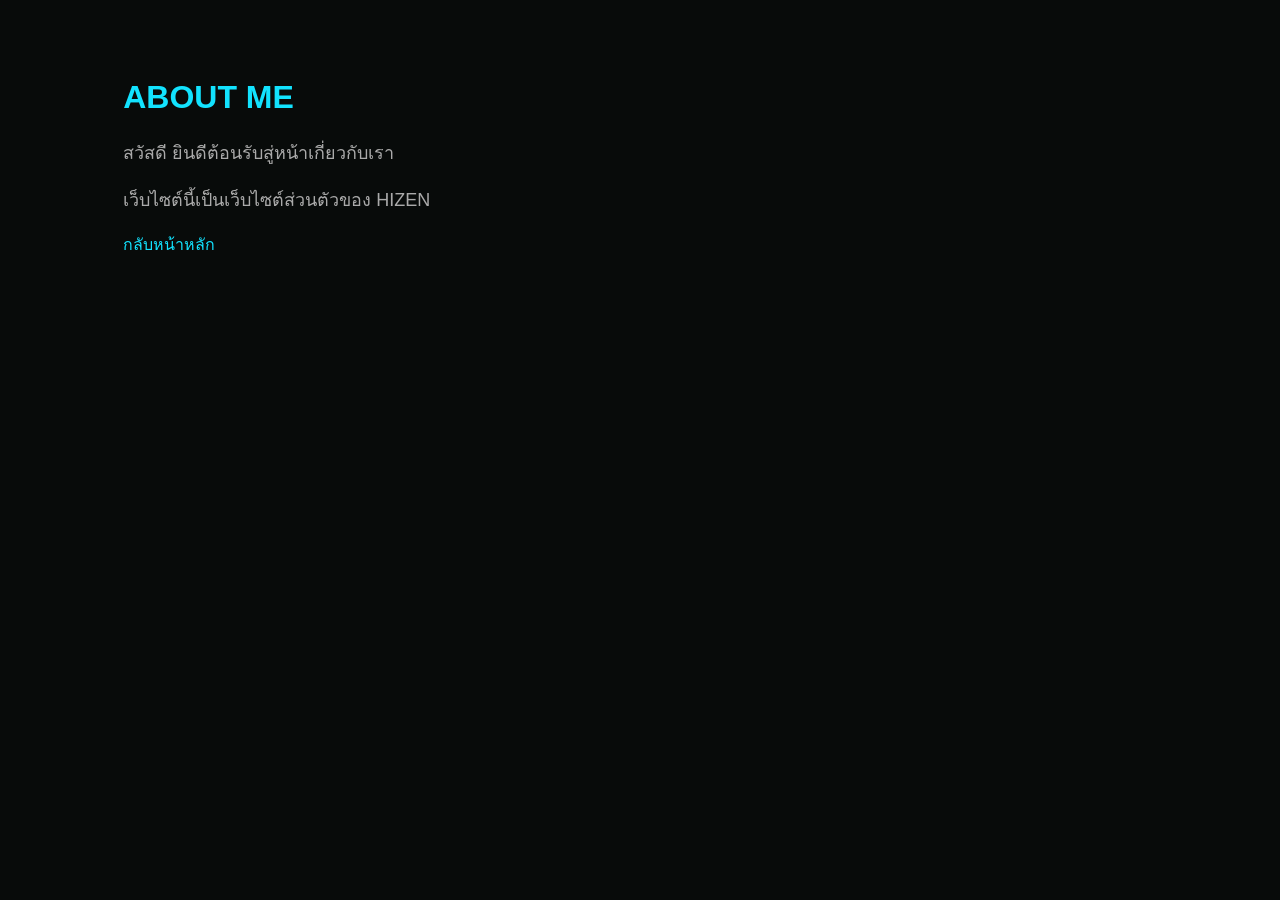
==== about.html @ 9fbb930d "Add files via upload" ====
<!DOCTYPE html>
<html lang="th">
<head>
    <meta charset="UTF-8">
    <meta name="viewport" content="width=device-width, initial-scale=1.0">
    <title>ABOUT ME | HIZEN</title>

    <style>
        body {
            background: #080b0a;
            color: white;
            font-family: sans-serif;
            padding: 50px 9%;
        }

        h1 {
            color: #12e3ff;
        }

        p {
            color: #aaa;
            font-size: 18px;
        }

        a {
            color: #12e3ff;
            text-decoration: none;
        }
    </style>
</head>

<body>

    <h1>ABOUT ME</h1>

    <p>สวัสดี ยินดีต้อนรับสู่หน้าเกี่ยวกับเรา</p>
    <p>เว็บไซต์นี้เป็นเว็บไซต์ส่วนตัวของ HIZEN</p>

    <a href="index.html">กลับหน้าหลัก</a>

</body>
</html>
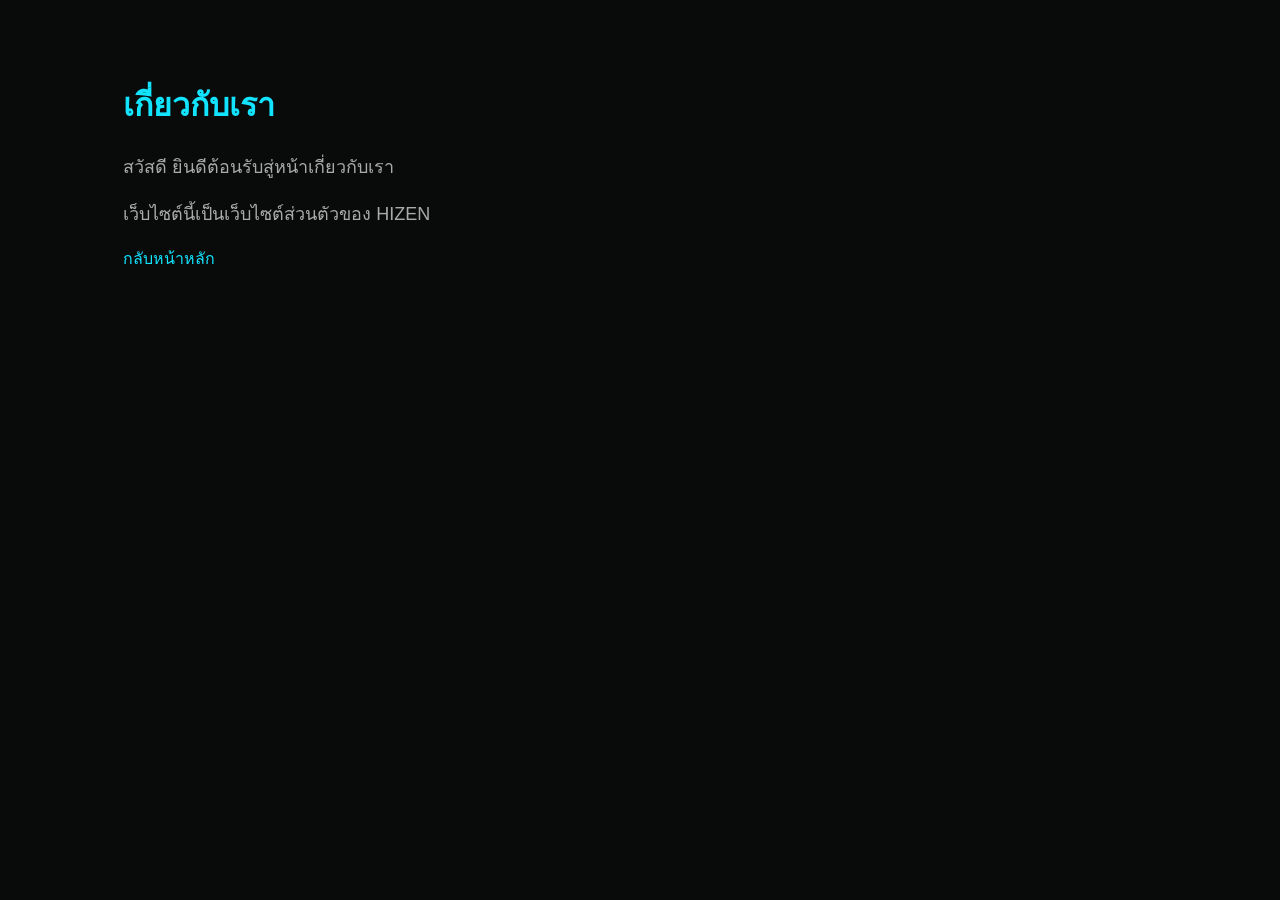
==== commit 9b98721b: "Add files via upload" ====
--- a/about.html
+++ b/about.html
@@ -32,7 +32,7 @@
 
 <body>
 
-    <h1>ABOUT ME</h1>
+    <h1>เกี่ยวกับเรา</h1>
 
     <p>สวัสดี ยินดีต้อนรับสู่หน้าเกี่ยวกับเรา</p>
     <p>เว็บไซต์นี้เป็นเว็บไซต์ส่วนตัวของ HIZEN</p>
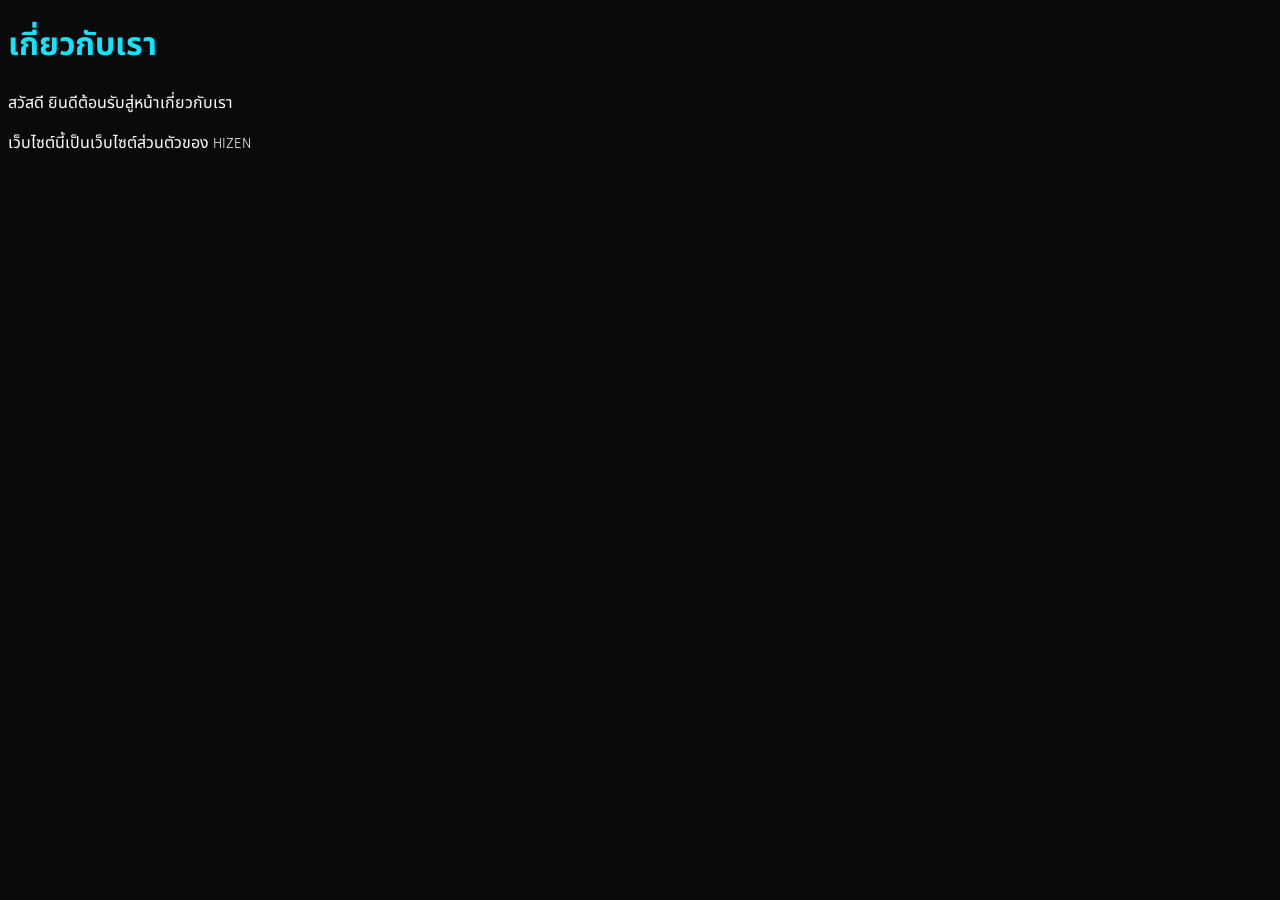
==== commit 6e7a8e64: "Add files via upload" ====
--- a/about.html
+++ b/about.html
@@ -4,40 +4,36 @@
 <head>
     <meta charset="UTF-8">
     <meta name="viewport" content="width=device-width, initial-scale=1.0">
-    <title>ABOUT ME | HIZEN</title>
+
+    <title>HIZEN.com</title>
+
+    <link href="https://fonts.googleapis.com/css2?family=Orbitron:wght@500;600;700&family=Rajdhani:wght@400;500;600;700&family=Noto+Sans+Thai:wght@400;500;600;700&display=swap" rel="stylesheet">
 
     <style>
         body {
             background: #080b0a;
             color: white;
-            font-family: sans-serif;
-            padding: 50px 9%;
+            font-family: 'Rajdhani', 'Noto Sans Thai', sans-serif;
+        }
+
+        h1, h2, h3 {
+            font-family: 'Orbitron', 'Noto Sans Thai', sans-serif;
         }
 
         h1 {
             color: #12e3ff;
-        }
-
-        p {
-            color: #aaa;
-            font-size: 18px;
-        }
-
-        a {
-            color: #12e3ff;
-            text-decoration: none;
         }
     </style>
 </head>
 
 <body>
 
-    <h1>เกี่ยวกับเรา</h1>
+            <h1>เกี่ยวกับเรา</h1>
 
-    <p>สวัสดี ยินดีต้อนรับสู่หน้าเกี่ยวกับเรา</p>
-    <p>เว็บไซต์นี้เป็นเว็บไซต์ส่วนตัวของ HIZEN</p>
+            <p>สวัสดี ยินดีต้อนรับสู่หน้าเกี่ยวกับเรา</p>
 
-    <a href="index.html">กลับหน้าหลัก</a>
+            <p>เว็บไซต์นี้เป็นเว็บไซต์ส่วนตัวของ HIZEN</p>
+
 
 </body>
 </html>
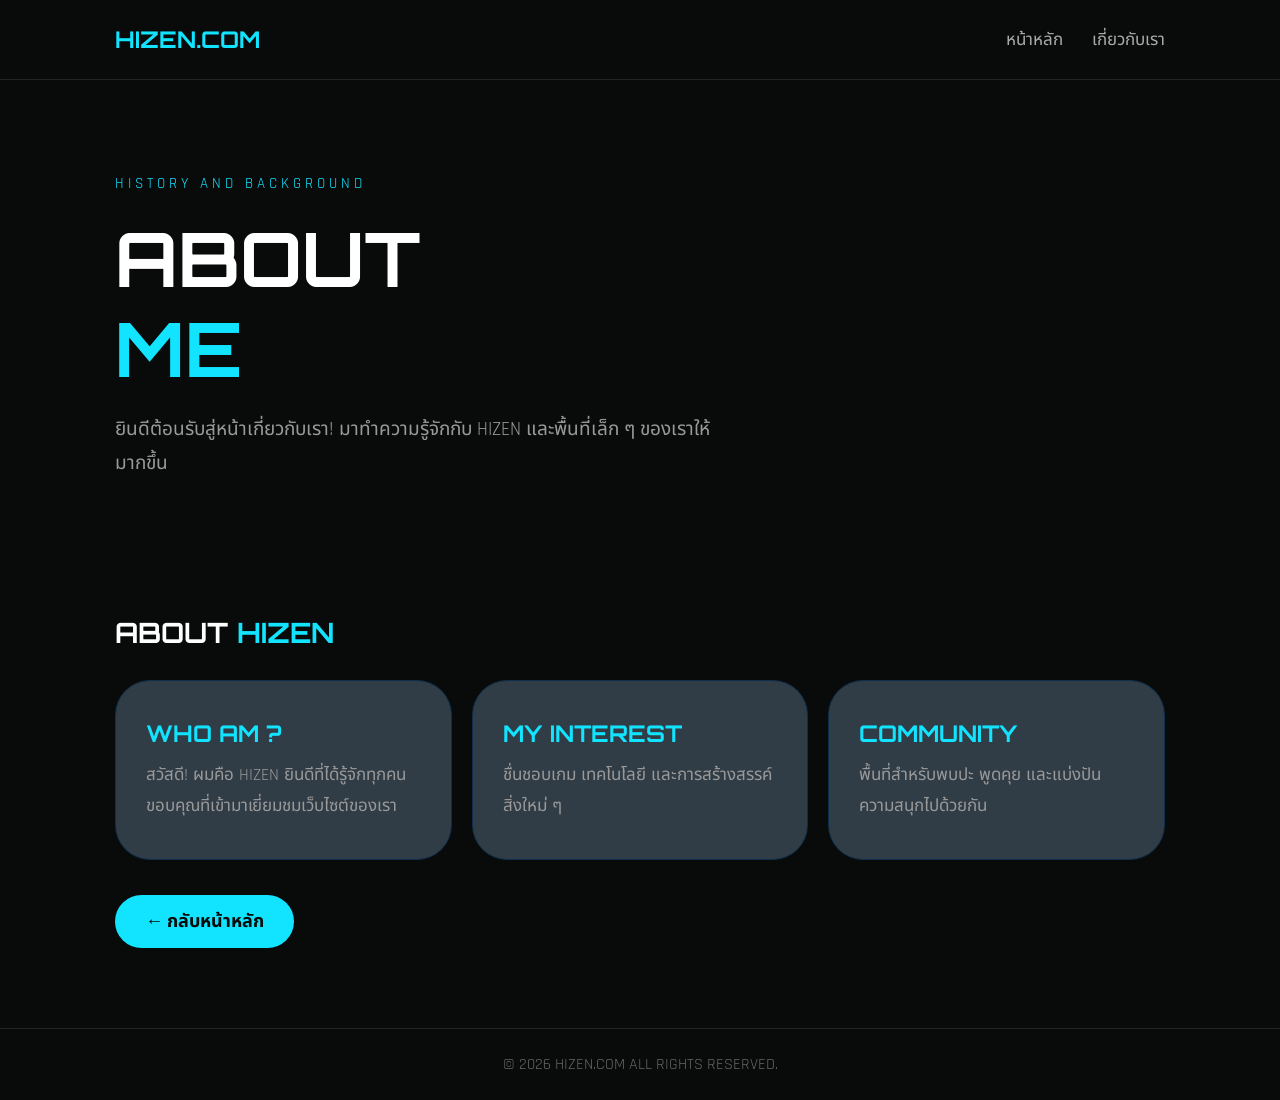
==== commit cd96b73c: "Add files via upload" ====
--- a/about.html
+++ b/about.html
@@ -4,36 +4,258 @@
 <head>
     <meta charset="UTF-8">
     <meta name="viewport" content="width=device-width, initial-scale=1.0">
-
-    <title>HIZEN.com</title>
+    <title>HIZEN.COM</title>
 
     <link href="https://fonts.googleapis.com/css2?family=Orbitron:wght@500;600;700&family=Rajdhani:wght@400;500;600;700&family=Noto+Sans+Thai:wght@400;500;600;700&display=swap" rel="stylesheet">
 
     <style>
+        * {
+            margin: 0;
+            padding: 0;
+            box-sizing: border-box;
+        }
+
+        html {
+            scroll-behavior: smooth;
+        }
+
         body {
             background: #080b0a;
-            color: white;
+            color: #ffffff;
             font-family: 'Rajdhani', 'Noto Sans Thai', sans-serif;
         }
 
-        h1, h2, h3 {
+        header {
+            display: flex;
+            justify-content: space-between;
+            align-items: center;
+            padding: 25px 9%;
+            border-bottom: 1px solid #202722;
+        }
+
+        .logo {
+            font-family: 'Orbitron', sans-serif;
+            font-size: 23px;
+            font-weight: 700;
+            color: #12e3ff;
+        }
+
+        nav a {
+            color: #aaa;
+            text-decoration: none;
+            margin-left: 25px;
+            font-size: 17px;
+            transition: 0.3s;
+        }
+
+        nav a:hover {
+            color: #12e3ff;
+        }
+
+        .hero {
+            min-height: 55vh;
+            display: flex;
+            flex-direction: column;
+            justify-content: center;
+            padding: 70px 9%;
+        }
+
+        .tag {
+            color: #12e3ff;
+            letter-spacing: 4px;
+            font-size: 15px;
+            margin-bottom: 20px;
+        }
+
+        h1 {
+            font-family: 'Orbitron', sans-serif;
+            font-size: clamp(38px, 8vw, 75px);
+            line-height: 1.2;
+            margin-bottom: 20px;
+        }
+
+        h1 span {
+            color: #12e3ff;
+        }
+
+        .description {
+            color: #999;
+            font-size: 19px;
+            max-width: 600px;
+            line-height: 1.8;
+        }
+
+        .section {
+            padding: 40px 9% 80px;
+        }
+
+        .section-title {
             font-family: 'Orbitron', 'Noto Sans Thai', sans-serif;
-        }
-
-        h1 {
-            color: #12e3ff;
+            font-size: 28px;
+            margin-bottom: 30px;
+        }
+
+        .section-title span {
+            color: #12e3ff;
+        }
+
+        .cards {
+            display: grid;
+            grid-template-columns: repeat(auto-fit, minmax(220px, 1fr));
+            gap: 20px;
+        }
+
+        .card {
+            background: #303c46;
+            border: 1px solid #0e2f4b;
+            padding: 35px 30px;
+            transition: 0.3s;
+            border-radius: 35px;
+            min-height: 180px;
+            display: flex;
+            flex-direction: column;
+            justify-content: center;
+        }
+
+        .card:hover {
+            border-color: #12e3ff;
+            transform: translateY(-5px);
+            box-shadow: 0 8px 25px rgba(18, 227, 255, 0.1);
+        }
+
+        .card h3 {
+            color: #12e3ff;
+            font-size: 23px;
+            margin-bottom: 12px;
+            font-family: 'Orbitron', 'Noto Sans Thai', sans-serif;
+        }
+
+        .card p {
+            color: #999;
+            font-size: 17px;
+            line-height: 1.8;
+        }
+
+        .back-home {
+            display: inline-block;
+            margin-top: 35px;
+            padding: 13px 30px;
+            background: #12e3ff;
+            color: #080b0a;
+            text-decoration: none;
+            font-size: 18px;
+            font-weight: 700;
+            border-radius: 999px;
+            transition: 0.3s;
+        }
+
+        .back-home:hover {
+            background: #ffffff;
+            transform: translateY(-4px);
+            box-shadow: 0 0 20px rgba(18, 227, 255, 0.3);
+        }
+
+        footer {
+            text-align: center;
+            padding: 25px;
+            color: #666;
+            border-top: 1px solid #202722;
+        }
+
+        @media (max-width: 600px) {
+            header {
+                flex-direction: column;
+                gap: 20px;
+            }
+
+            nav a {
+                margin: 0 8px;
+                font-size: 15px;
+            }
+
+            .hero {
+                min-height: 45vh;
+            }
+
+            .section {
+                padding-left: 6%;
+                padding-right: 6%;
+            }
         }
     </style>
 </head>
 
 <body>
 
-            <h1>เกี่ยวกับเรา</h1>
-
-            <p>สวัสดี ยินดีต้อนรับสู่หน้าเกี่ยวกับเรา</p>
-
-            <p>เว็บไซต์นี้เป็นเว็บไซต์ส่วนตัวของ HIZEN</p>
-
+    <header>
+        <div class="logo">HIZEN.COM</div>
+
+        <nav>
+            <a href="index.html">หน้าหลัก</a>
+            <a href="about.html">เกี่ยวกับเรา</a>
+        </nav>
+    </header>
+
+    <section class="hero">
+        <div class="tag">HISTORY AND BACKGROUND</div>
+
+        <h1>
+             ABOUT<br>
+             <span>ME</span>
+            
+        </h1>
+
+        <p class="description">
+            ยินดีต้อนรับสู่หน้าเกี่ยวกับเรา!
+            มาทำความรู้จักกับ HIZEN
+            และพื้นที่เล็ก ๆ ของเราให้มากขึ้น
+        </p>
+    </section>
+
+    <section class="section">
+
+        <h2 class="section-title">
+            ABOUT <span>HIZEN</span>
+        </h2>
+
+        <div class="cards">
+
+            <div class="card">
+                <h3>WHO AM ?</h3>
+                <p>
+                    สวัสดี! ผมคือ HIZEN
+                    ยินดีที่ได้รู้จักทุกคน
+                    ขอบคุณที่เข้ามาเยี่ยมชมเว็บไซต์ของเรา
+                </p>
+            </div>
+
+            <div class="card">
+                <h3>MY INTEREST</h3>
+                <p>
+                    ชื่นชอบเกม เทคโนโลยี
+                    และการสร้างสรรค์สิ่งใหม่ ๆ
+                </p>
+            </div>
+
+            <div class="card">
+                <h3>COMMUNITY</h3>
+                <p>
+                    พื้นที่สำหรับพบปะ พูดคุย
+                    และแบ่งปันความสนุกไปด้วยกัน
+                </p>
+            </div>
+
+        </div>
+
+        <a href="index.html" class="back-home">
+            ← กลับหน้าหลัก
+        </a>
+
+    </section>
+
+    <footer>
+        © 2026 HIZEN.COM ALL RIGHTS RESERVED.
+    </footer>
 
 </body>
 </html>
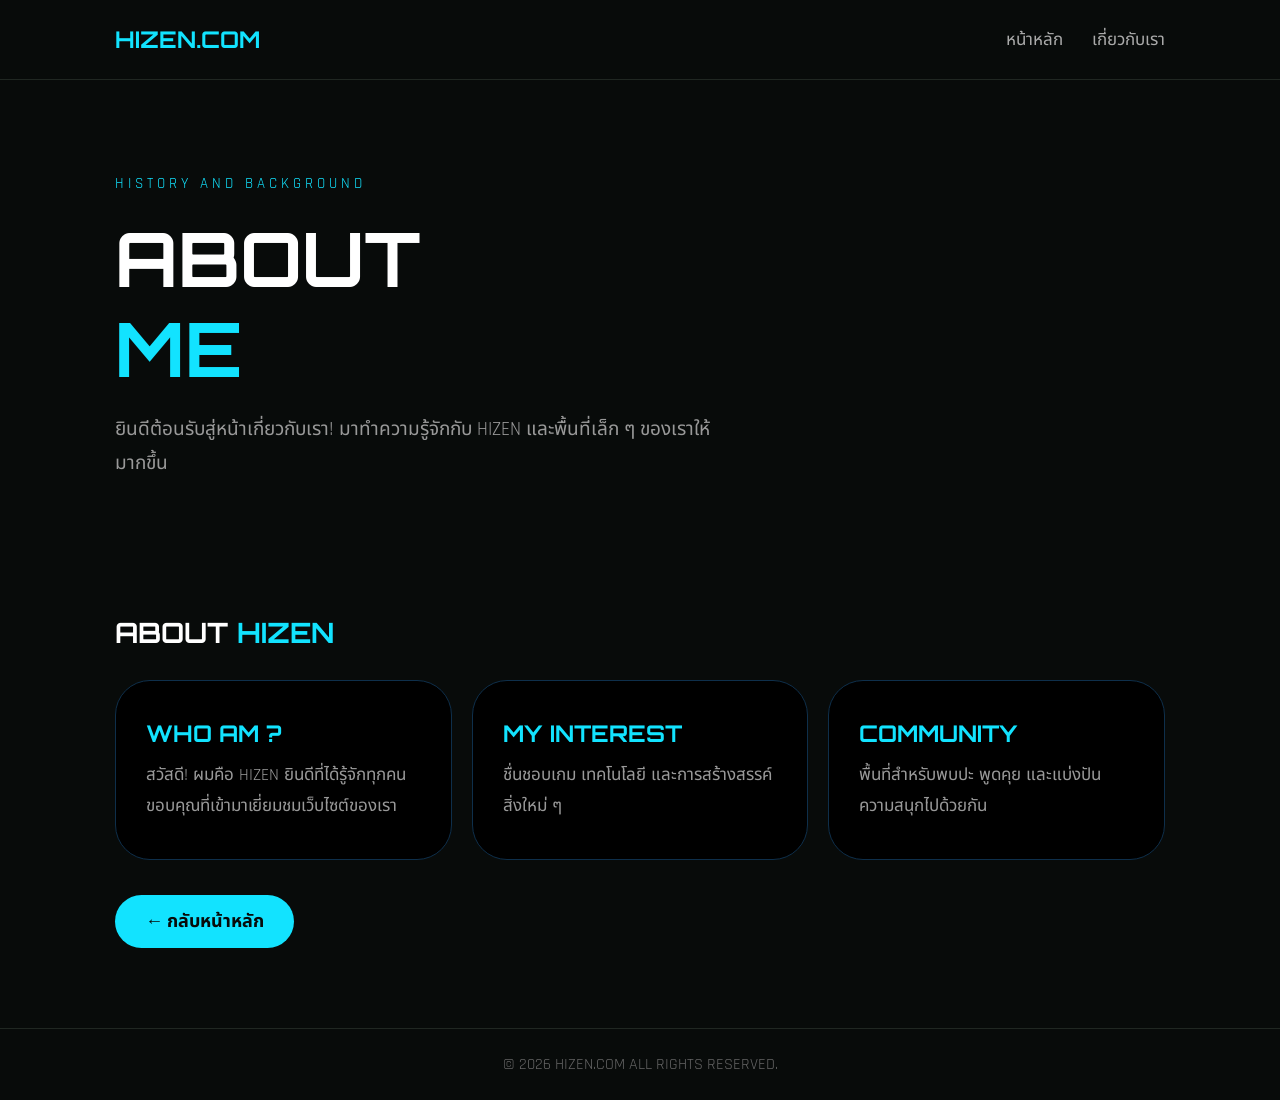
==== commit 21f2149a: "Add files via upload" ====
--- a/about.html
+++ b/about.html
@@ -106,7 +106,7 @@
         }
 
         .card {
-            background: #303c46;
+            background: #000000;
             border: 1px solid #0e2f4b;
             padding: 35px 30px;
             transition: 0.3s;
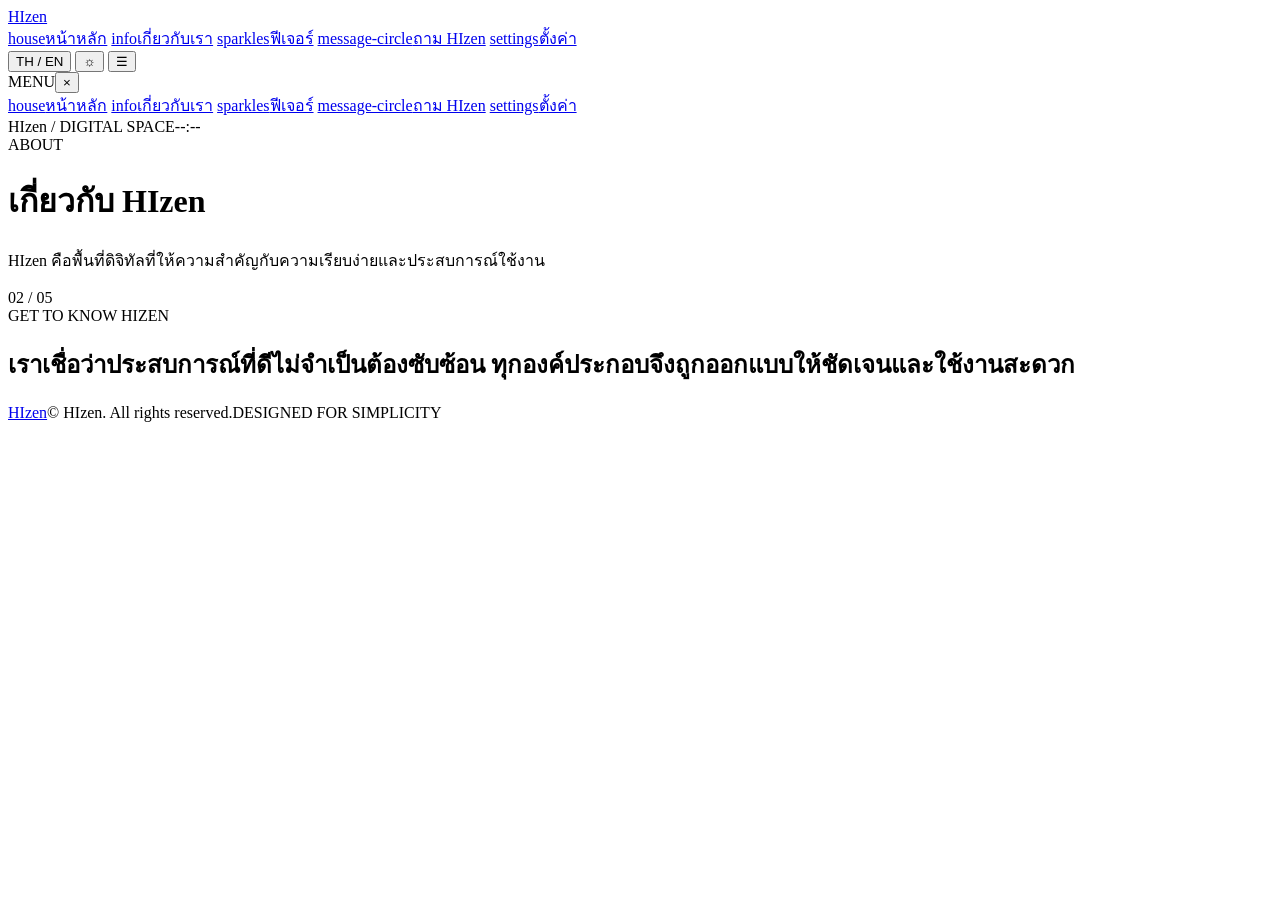
==== commit 5de6de73: "Add files via upload" ====
--- a/about.html
+++ b/about.html
@@ -1,261 +1,53 @@
-
-<!DOCTYPE html>
-<html lang="th">
-<head>
-    <meta charset="UTF-8">
-    <meta name="viewport" content="width=device-width, initial-scale=1.0">
-    <title>HIZEN.COM</title>
-
-    <link href="https://fonts.googleapis.com/css2?family=Orbitron:wght@500;600;700&family=Rajdhani:wght@400;500;600;700&family=Noto+Sans+Thai:wght@400;500;600;700&display=swap" rel="stylesheet">
-
-    <style>
-        * {
-            margin: 0;
-            padding: 0;
-            box-sizing: border-box;
-        }
-
-        html {
-            scroll-behavior: smooth;
-        }
-
-        body {
-            background: #080b0a;
-            color: #ffffff;
-            font-family: 'Rajdhani', 'Noto Sans Thai', sans-serif;
-        }
-
-        header {
-            display: flex;
-            justify-content: space-between;
-            align-items: center;
-            padding: 25px 9%;
-            border-bottom: 1px solid #202722;
-        }
-
-        .logo {
-            font-family: 'Orbitron', sans-serif;
-            font-size: 23px;
-            font-weight: 700;
-            color: #12e3ff;
-        }
-
-        nav a {
-            color: #aaa;
-            text-decoration: none;
-            margin-left: 25px;
-            font-size: 17px;
-            transition: 0.3s;
-        }
-
-        nav a:hover {
-            color: #12e3ff;
-        }
-
-        .hero {
-            min-height: 55vh;
-            display: flex;
-            flex-direction: column;
-            justify-content: center;
-            padding: 70px 9%;
-        }
-
-        .tag {
-            color: #12e3ff;
-            letter-spacing: 4px;
-            font-size: 15px;
-            margin-bottom: 20px;
-        }
-
-        h1 {
-            font-family: 'Orbitron', sans-serif;
-            font-size: clamp(38px, 8vw, 75px);
-            line-height: 1.2;
-            margin-bottom: 20px;
-        }
-
-        h1 span {
-            color: #12e3ff;
-        }
-
-        .description {
-            color: #999;
-            font-size: 19px;
-            max-width: 600px;
-            line-height: 1.8;
-        }
-
-        .section {
-            padding: 40px 9% 80px;
-        }
-
-        .section-title {
-            font-family: 'Orbitron', 'Noto Sans Thai', sans-serif;
-            font-size: 28px;
-            margin-bottom: 30px;
-        }
-
-        .section-title span {
-            color: #12e3ff;
-        }
-
-        .cards {
-            display: grid;
-            grid-template-columns: repeat(auto-fit, minmax(220px, 1fr));
-            gap: 20px;
-        }
-
-        .card {
-            background: #000000;
-            border: 1px solid #0e2f4b;
-            padding: 35px 30px;
-            transition: 0.3s;
-            border-radius: 35px;
-            min-height: 180px;
-            display: flex;
-            flex-direction: column;
-            justify-content: center;
-        }
-
-        .card:hover {
-            border-color: #12e3ff;
-            transform: translateY(-5px);
-            box-shadow: 0 8px 25px rgba(18, 227, 255, 0.1);
-        }
-
-        .card h3 {
-            color: #12e3ff;
-            font-size: 23px;
-            margin-bottom: 12px;
-            font-family: 'Orbitron', 'Noto Sans Thai', sans-serif;
-        }
-
-        .card p {
-            color: #999;
-            font-size: 17px;
-            line-height: 1.8;
-        }
-
-        .back-home {
-            display: inline-block;
-            margin-top: 35px;
-            padding: 13px 30px;
-            background: #12e3ff;
-            color: #080b0a;
-            text-decoration: none;
-            font-size: 18px;
-            font-weight: 700;
-            border-radius: 999px;
-            transition: 0.3s;
-        }
-
-        .back-home:hover {
-            background: #ffffff;
-            transform: translateY(-4px);
-            box-shadow: 0 0 20px rgba(18, 227, 255, 0.3);
-        }
-
-        footer {
-            text-align: center;
-            padding: 25px;
-            color: #666;
-            border-top: 1px solid #202722;
-        }
-
-        @media (max-width: 600px) {
-            header {
-                flex-direction: column;
-                gap: 20px;
-            }
-
-            nav a {
-                margin: 0 8px;
-                font-size: 15px;
-            }
-
-            .hero {
-                min-height: 45vh;
-            }
-
-            .section {
-                padding-left: 6%;
-                padding-right: 6%;
-            }
-        }
-    </style>
-</head>
-
-<body>
-
-    <header>
-        <div class="logo">HIZEN.COM</div>
-
-        <nav>
-            <a href="index.html">หน้าหลัก</a>
-            <a href="about.html">เกี่ยวกับเรา</a>
-        </nav>
-    </header>
-
-    <section class="hero">
-        <div class="tag">HISTORY AND BACKGROUND</div>
-
-        <h1>
-             ABOUT<br>
-             <span>ME</span>
-            
-        </h1>
-
-        <p class="description">
-            ยินดีต้อนรับสู่หน้าเกี่ยวกับเรา!
-            มาทำความรู้จักกับ HIZEN
-            และพื้นที่เล็ก ๆ ของเราให้มากขึ้น
-        </p>
-    </section>
-
-    <section class="section">
-
-        <h2 class="section-title">
-            ABOUT <span>HIZEN</span>
-        </h2>
-
-        <div class="cards">
-
-            <div class="card">
-                <h3>WHO AM ?</h3>
-                <p>
-                    สวัสดี! ผมคือ HIZEN
-                    ยินดีที่ได้รู้จักทุกคน
-                    ขอบคุณที่เข้ามาเยี่ยมชมเว็บไซต์ของเรา
-                </p>
-            </div>
-
-            <div class="card">
-                <h3>MY INTEREST</h3>
-                <p>
-                    ชื่นชอบเกม เทคโนโลยี
-                    และการสร้างสรรค์สิ่งใหม่ ๆ
-                </p>
-            </div>
-
-            <div class="card">
-                <h3>COMMUNITY</h3>
-                <p>
-                    พื้นที่สำหรับพบปะ พูดคุย
-                    และแบ่งปันความสนุกไปด้วยกัน
-                </p>
-            </div>
-
-        </div>
-
-        <a href="index.html" class="back-home">
-            ← กลับหน้าหลัก
-        </a>
-
-    </section>
-
-    <footer>
-        © 2026 HIZEN.COM ALL RIGHTS RESERVED.
-    </footer>
-
-</body>
-</html>
+<!DOCTYPE html>
+<html lang="th">
+<head>
+<meta charset="UTF-8">
+<meta name="viewport" content="width=device-width, initial-scale=1.0">
+<meta name="theme-color" content="#090909">
+<title>HIzen — About</title>
+<link rel="preconnect" href="https://fonts.googleapis.com">
+<link rel="preconnect" href="https://fonts.gstatic.com" crossorigin>
+<link href="https://fonts.googleapis.com/css2?family=Orbitron:wght@500;600;700&family=Inter:wght@400;500;600;700&family=Noto+Sans+Thai:wght@400;500;600;700&display=swap" rel="stylesheet">
+<link rel="stylesheet" href="css/style.css">
+<script src="js/script.js" defer></script>
+</head>
+<body data-page="about">
+<div class="ambient"></div>
+<header class="topbar">
+  <a class="brand" href="index.html">HI<span>zen</span></a>
+  <nav class="desktop-nav"><a href="index.html" class="nav-link " data-th="หน้าหลัก" data-en="Home"><span class="nav-symbol">house</span><span>หน้าหลัก</span></a>
+<a href="about.html" class="nav-link active" data-th="เกี่ยวกับเรา" data-en="About"><span class="nav-symbol">info</span><span>เกี่ยวกับเรา</span></a>
+<a href="features.html" class="nav-link " data-th="ฟีเจอร์" data-en="Features"><span class="nav-symbol">sparkles</span><span>ฟีเจอร์</span></a>
+<a href="chat.html" class="nav-link " data-th="ถาม HIzen" data-en="Ask HIzen"><span class="nav-symbol">message-circle</span><span>ถาม HIzen</span></a>
+<a href="settings.html" class="nav-link " data-th="ตั้งค่า" data-en="Settings"><span class="nav-symbol">settings</span><span>ตั้งค่า</span></a></nav>
+  <div class="top-actions">
+    <button class="pill-button" id="language-toggle" type="button">TH / EN</button>
+    <button class="round-button" id="theme-toggle" type="button" aria-label="Toggle theme">☼</button>
+    <button class="round-button menu-toggle" id="menu-toggle" type="button" aria-label="Open menu" aria-expanded="false">☰</button>
+  </div>
+</header>
+<div class="mobile-menu" id="mobile-menu" aria-hidden="true">
+  <div class="mobile-menu-inner">
+    <div class="mobile-menu-heading"><span>MENU</span><button id="menu-close" class="round-button" type="button" aria-label="Close menu">×</button></div>
+    <a href="index.html" class="nav-link " data-th="หน้าหลัก" data-en="Home"><span class="nav-symbol">house</span><span>หน้าหลัก</span></a>
+<a href="about.html" class="nav-link active" data-th="เกี่ยวกับเรา" data-en="About"><span class="nav-symbol">info</span><span>เกี่ยวกับเรา</span></a>
+<a href="features.html" class="nav-link " data-th="ฟีเจอร์" data-en="Features"><span class="nav-symbol">sparkles</span><span>ฟีเจอร์</span></a>
+<a href="chat.html" class="nav-link " data-th="ถาม HIzen" data-en="Ask HIzen"><span class="nav-symbol">message-circle</span><span>ถาม HIzen</span></a>
+<a href="settings.html" class="nav-link " data-th="ตั้งค่า" data-en="Settings"><span class="nav-symbol">settings</span><span>ตั้งค่า</span></a>
+    <div class="mobile-menu-bottom"><span>HIzen / DIGITAL SPACE</span><span id="menu-clock">--:--</span></div>
+  </div>
+</div>
+<main class="page-shell">
+  <div class="page-kicker"><span class="live-dot"></span><span>ABOUT</span></div>
+  <div class="page-heading">
+    <div><h1>เกี่ยวกับ HIzen</h1><p class="lead" data-th="HIzen คือพื้นที่ดิจิทัลที่ให้ความสำคัญกับความเรียบง่ายและประสบการณ์ใช้งาน" data-en="A digital space focused on simplicity and a thoughtful experience.">HIzen คือพื้นที่ดิจิทัลที่ให้ความสำคัญกับความเรียบง่ายและประสบการณ์ใช้งาน</p></div>
+    <div class="page-index">02 <span>/ 05</span></div>
+  </div>
+  <section class="content-area">
+    <div class="intro-block"><span class="section-label">GET TO KNOW HIZEN</span><h2 data-th="เราเชื่อว่าประสบการณ์ที่ดีไม่จำเป็นต้องซับซ้อน ทุกองค์ประกอบจึงถูกออกแบบให้ชัดเจนและใช้งานสะดวก" data-en="Designed around clarity and simplicity.">เราเชื่อว่าประสบการณ์ที่ดีไม่จำเป็นต้องซับซ้อน ทุกองค์ประกอบจึงถูกออกแบบให้ชัดเจนและใช้งานสะดวก</h2></div>
+    
+  </section>
+</main>
+<footer class="footer"><a class="footer-brand" href="index.html">HIzen</a><span>© <span class="year"></span> HIzen. All rights reserved.</span><span class="footer-note">DESIGNED FOR SIMPLICITY</span></footer>
+</body>
+</html>
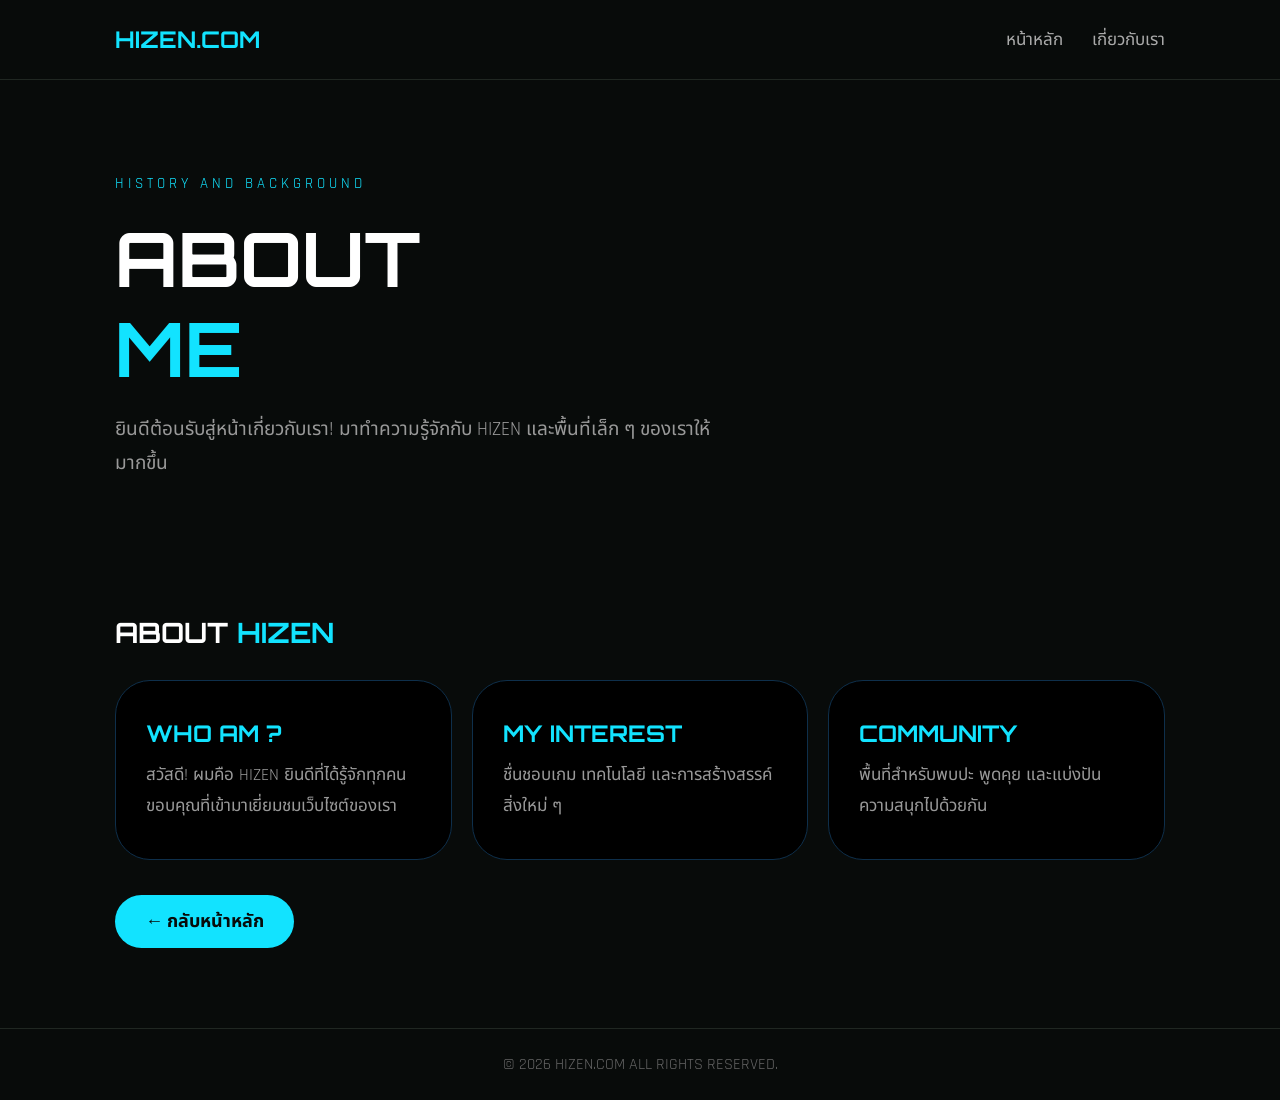
==== commit c5506376: "Add files via upload" ====
--- a/about.html
+++ b/about.html
@@ -1,53 +1,261 @@
-<!DOCTYPE html>
-<html lang="th">
-<head>
-<meta charset="UTF-8">
-<meta name="viewport" content="width=device-width, initial-scale=1.0">
-<meta name="theme-color" content="#090909">
-<title>HIzen — About</title>
-<link rel="preconnect" href="https://fonts.googleapis.com">
-<link rel="preconnect" href="https://fonts.gstatic.com" crossorigin>
-<link href="https://fonts.googleapis.com/css2?family=Orbitron:wght@500;600;700&family=Inter:wght@400;500;600;700&family=Noto+Sans+Thai:wght@400;500;600;700&display=swap" rel="stylesheet">
-<link rel="stylesheet" href="css/style.css">
-<script src="js/script.js" defer></script>
-</head>
-<body data-page="about">
-<div class="ambient"></div>
-<header class="topbar">
-  <a class="brand" href="index.html">HI<span>zen</span></a>
-  <nav class="desktop-nav"><a href="index.html" class="nav-link " data-th="หน้าหลัก" data-en="Home"><span class="nav-symbol">house</span><span>หน้าหลัก</span></a>
-<a href="about.html" class="nav-link active" data-th="เกี่ยวกับเรา" data-en="About"><span class="nav-symbol">info</span><span>เกี่ยวกับเรา</span></a>
-<a href="features.html" class="nav-link " data-th="ฟีเจอร์" data-en="Features"><span class="nav-symbol">sparkles</span><span>ฟีเจอร์</span></a>
-<a href="chat.html" class="nav-link " data-th="ถาม HIzen" data-en="Ask HIzen"><span class="nav-symbol">message-circle</span><span>ถาม HIzen</span></a>
-<a href="settings.html" class="nav-link " data-th="ตั้งค่า" data-en="Settings"><span class="nav-symbol">settings</span><span>ตั้งค่า</span></a></nav>
-  <div class="top-actions">
-    <button class="pill-button" id="language-toggle" type="button">TH / EN</button>
-    <button class="round-button" id="theme-toggle" type="button" aria-label="Toggle theme">☼</button>
-    <button class="round-button menu-toggle" id="menu-toggle" type="button" aria-label="Open menu" aria-expanded="false">☰</button>
-  </div>
-</header>
-<div class="mobile-menu" id="mobile-menu" aria-hidden="true">
-  <div class="mobile-menu-inner">
-    <div class="mobile-menu-heading"><span>MENU</span><button id="menu-close" class="round-button" type="button" aria-label="Close menu">×</button></div>
-    <a href="index.html" class="nav-link " data-th="หน้าหลัก" data-en="Home"><span class="nav-symbol">house</span><span>หน้าหลัก</span></a>
-<a href="about.html" class="nav-link active" data-th="เกี่ยวกับเรา" data-en="About"><span class="nav-symbol">info</span><span>เกี่ยวกับเรา</span></a>
-<a href="features.html" class="nav-link " data-th="ฟีเจอร์" data-en="Features"><span class="nav-symbol">sparkles</span><span>ฟีเจอร์</span></a>
-<a href="chat.html" class="nav-link " data-th="ถาม HIzen" data-en="Ask HIzen"><span class="nav-symbol">message-circle</span><span>ถาม HIzen</span></a>
-<a href="settings.html" class="nav-link " data-th="ตั้งค่า" data-en="Settings"><span class="nav-symbol">settings</span><span>ตั้งค่า</span></a>
-    <div class="mobile-menu-bottom"><span>HIzen / DIGITAL SPACE</span><span id="menu-clock">--:--</span></div>
-  </div>
-</div>
-<main class="page-shell">
-  <div class="page-kicker"><span class="live-dot"></span><span>ABOUT</span></div>
-  <div class="page-heading">
-    <div><h1>เกี่ยวกับ HIzen</h1><p class="lead" data-th="HIzen คือพื้นที่ดิจิทัลที่ให้ความสำคัญกับความเรียบง่ายและประสบการณ์ใช้งาน" data-en="A digital space focused on simplicity and a thoughtful experience.">HIzen คือพื้นที่ดิจิทัลที่ให้ความสำคัญกับความเรียบง่ายและประสบการณ์ใช้งาน</p></div>
-    <div class="page-index">02 <span>/ 05</span></div>
-  </div>
-  <section class="content-area">
-    <div class="intro-block"><span class="section-label">GET TO KNOW HIZEN</span><h2 data-th="เราเชื่อว่าประสบการณ์ที่ดีไม่จำเป็นต้องซับซ้อน ทุกองค์ประกอบจึงถูกออกแบบให้ชัดเจนและใช้งานสะดวก" data-en="Designed around clarity and simplicity.">เราเชื่อว่าประสบการณ์ที่ดีไม่จำเป็นต้องซับซ้อน ทุกองค์ประกอบจึงถูกออกแบบให้ชัดเจนและใช้งานสะดวก</h2></div>
-    
-  </section>
-</main>
-<footer class="footer"><a class="footer-brand" href="index.html">HIzen</a><span>© <span class="year"></span> HIzen. All rights reserved.</span><span class="footer-note">DESIGNED FOR SIMPLICITY</span></footer>
-</body>
-</html>+
+<!DOCTYPE html>
+<html lang="th">
+<head>
+    <meta charset="UTF-8">
+    <meta name="viewport" content="width=device-width, initial-scale=1.0">
+    <title>HIZEN.COM</title>
+
+    <link href="https://fonts.googleapis.com/css2?family=Orbitron:wght@500;600;700&family=Rajdhani:wght@400;500;600;700&family=Noto+Sans+Thai:wght@400;500;600;700&display=swap" rel="stylesheet">
+
+    <style>
+        * {
+            margin: 0;
+            padding: 0;
+            box-sizing: border-box;
+        }
+
+        html {
+            scroll-behavior: smooth;
+        }
+
+        body {
+            background: #080b0a;
+            color: #ffffff;
+            font-family: 'Rajdhani', 'Noto Sans Thai', sans-serif;
+        }
+
+        header {
+            display: flex;
+            justify-content: space-between;
+            align-items: center;
+            padding: 25px 9%;
+            border-bottom: 1px solid #202722;
+        }
+
+        .logo {
+            font-family: 'Orbitron', sans-serif;
+            font-size: 23px;
+            font-weight: 700;
+            color: #12e3ff;
+        }
+
+        nav a {
+            color: #aaa;
+            text-decoration: none;
+            margin-left: 25px;
+            font-size: 17px;
+            transition: 0.3s;
+        }
+
+        nav a:hover {
+            color: #12e3ff;
+        }
+
+        .hero {
+            min-height: 55vh;
+            display: flex;
+            flex-direction: column;
+            justify-content: center;
+            padding: 70px 9%;
+        }
+
+        .tag {
+            color: #12e3ff;
+            letter-spacing: 4px;
+            font-size: 15px;
+            margin-bottom: 20px;
+        }
+
+        h1 {
+            font-family: 'Orbitron', sans-serif;
+            font-size: clamp(38px, 8vw, 75px);
+            line-height: 1.2;
+            margin-bottom: 20px;
+        }
+
+        h1 span {
+            color: #12e3ff;
+        }
+
+        .description {
+            color: #999;
+            font-size: 19px;
+            max-width: 600px;
+            line-height: 1.8;
+        }
+
+        .section {
+            padding: 40px 9% 80px;
+        }
+
+        .section-title {
+            font-family: 'Orbitron', 'Noto Sans Thai', sans-serif;
+            font-size: 28px;
+            margin-bottom: 30px;
+        }
+
+        .section-title span {
+            color: #12e3ff;
+        }
+
+        .cards {
+            display: grid;
+            grid-template-columns: repeat(auto-fit, minmax(220px, 1fr));
+            gap: 20px;
+        }
+
+        .card {
+            background: #000000;
+            border: 1px solid #0e2f4b;
+            padding: 35px 30px;
+            transition: 0.3s;
+            border-radius: 35px;
+            min-height: 180px;
+            display: flex;
+            flex-direction: column;
+            justify-content: center;
+        }
+
+        .card:hover {
+            border-color: #12e3ff;
+            transform: translateY(-5px);
+            box-shadow: 0 8px 25px rgba(18, 227, 255, 0.1);
+        }
+
+        .card h3 {
+            color: #12e3ff;
+            font-size: 23px;
+            margin-bottom: 12px;
+            font-family: 'Orbitron', 'Noto Sans Thai', sans-serif;
+        }
+
+        .card p {
+            color: #999;
+            font-size: 17px;
+            line-height: 1.8;
+        }
+
+        .back-home {
+            display: inline-block;
+            margin-top: 35px;
+            padding: 13px 30px;
+            background: #12e3ff;
+            color: #080b0a;
+            text-decoration: none;
+            font-size: 18px;
+            font-weight: 700;
+            border-radius: 999px;
+            transition: 0.3s;
+        }
+
+        .back-home:hover {
+            background: #ffffff;
+            transform: translateY(-4px);
+            box-shadow: 0 0 20px rgba(18, 227, 255, 0.3);
+        }
+
+        footer {
+            text-align: center;
+            padding: 25px;
+            color: #666;
+            border-top: 1px solid #202722;
+        }
+
+        @media (max-width: 600px) {
+            header {
+                flex-direction: column;
+                gap: 20px;
+            }
+
+            nav a {
+                margin: 0 8px;
+                font-size: 15px;
+            }
+
+            .hero {
+                min-height: 45vh;
+            }
+
+            .section {
+                padding-left: 6%;
+                padding-right: 6%;
+            }
+        }
+    </style>
+</head>
+
+<body>
+
+    <header>
+        <div class="logo">HIZEN.COM</div>
+
+        <nav>
+            <a href="index.html">หน้าหลัก</a>
+            <a href="about.html">เกี่ยวกับเรา</a>
+        </nav>
+    </header>
+
+    <section class="hero">
+        <div class="tag">HISTORY AND BACKGROUND</div>
+
+        <h1>
+             ABOUT<br>
+             <span>ME</span>
+            
+        </h1>
+
+        <p class="description">
+            ยินดีต้อนรับสู่หน้าเกี่ยวกับเรา!
+            มาทำความรู้จักกับ HIZEN
+            และพื้นที่เล็ก ๆ ของเราให้มากขึ้น
+        </p>
+    </section>
+
+    <section class="section">
+
+        <h2 class="section-title">
+            ABOUT <span>HIZEN</span>
+        </h2>
+
+        <div class="cards">
+
+            <div class="card">
+                <h3>WHO AM ?</h3>
+                <p>
+                    สวัสดี! ผมคือ HIZEN
+                    ยินดีที่ได้รู้จักทุกคน
+                    ขอบคุณที่เข้ามาเยี่ยมชมเว็บไซต์ของเรา
+                </p>
+            </div>
+
+            <div class="card">
+                <h3>MY INTEREST</h3>
+                <p>
+                    ชื่นชอบเกม เทคโนโลยี
+                    และการสร้างสรรค์สิ่งใหม่ ๆ
+                </p>
+            </div>
+
+            <div class="card">
+                <h3>COMMUNITY</h3>
+                <p>
+                    พื้นที่สำหรับพบปะ พูดคุย
+                    และแบ่งปันความสนุกไปด้วยกัน
+                </p>
+            </div>
+
+        </div>
+
+        <a href="index.html" class="back-home">
+            ← กลับหน้าหลัก
+        </a>
+
+    </section>
+
+    <footer>
+        © 2026 HIZEN.COM ALL RIGHTS RESERVED.
+    </footer>
+
+</body>
+</html>
